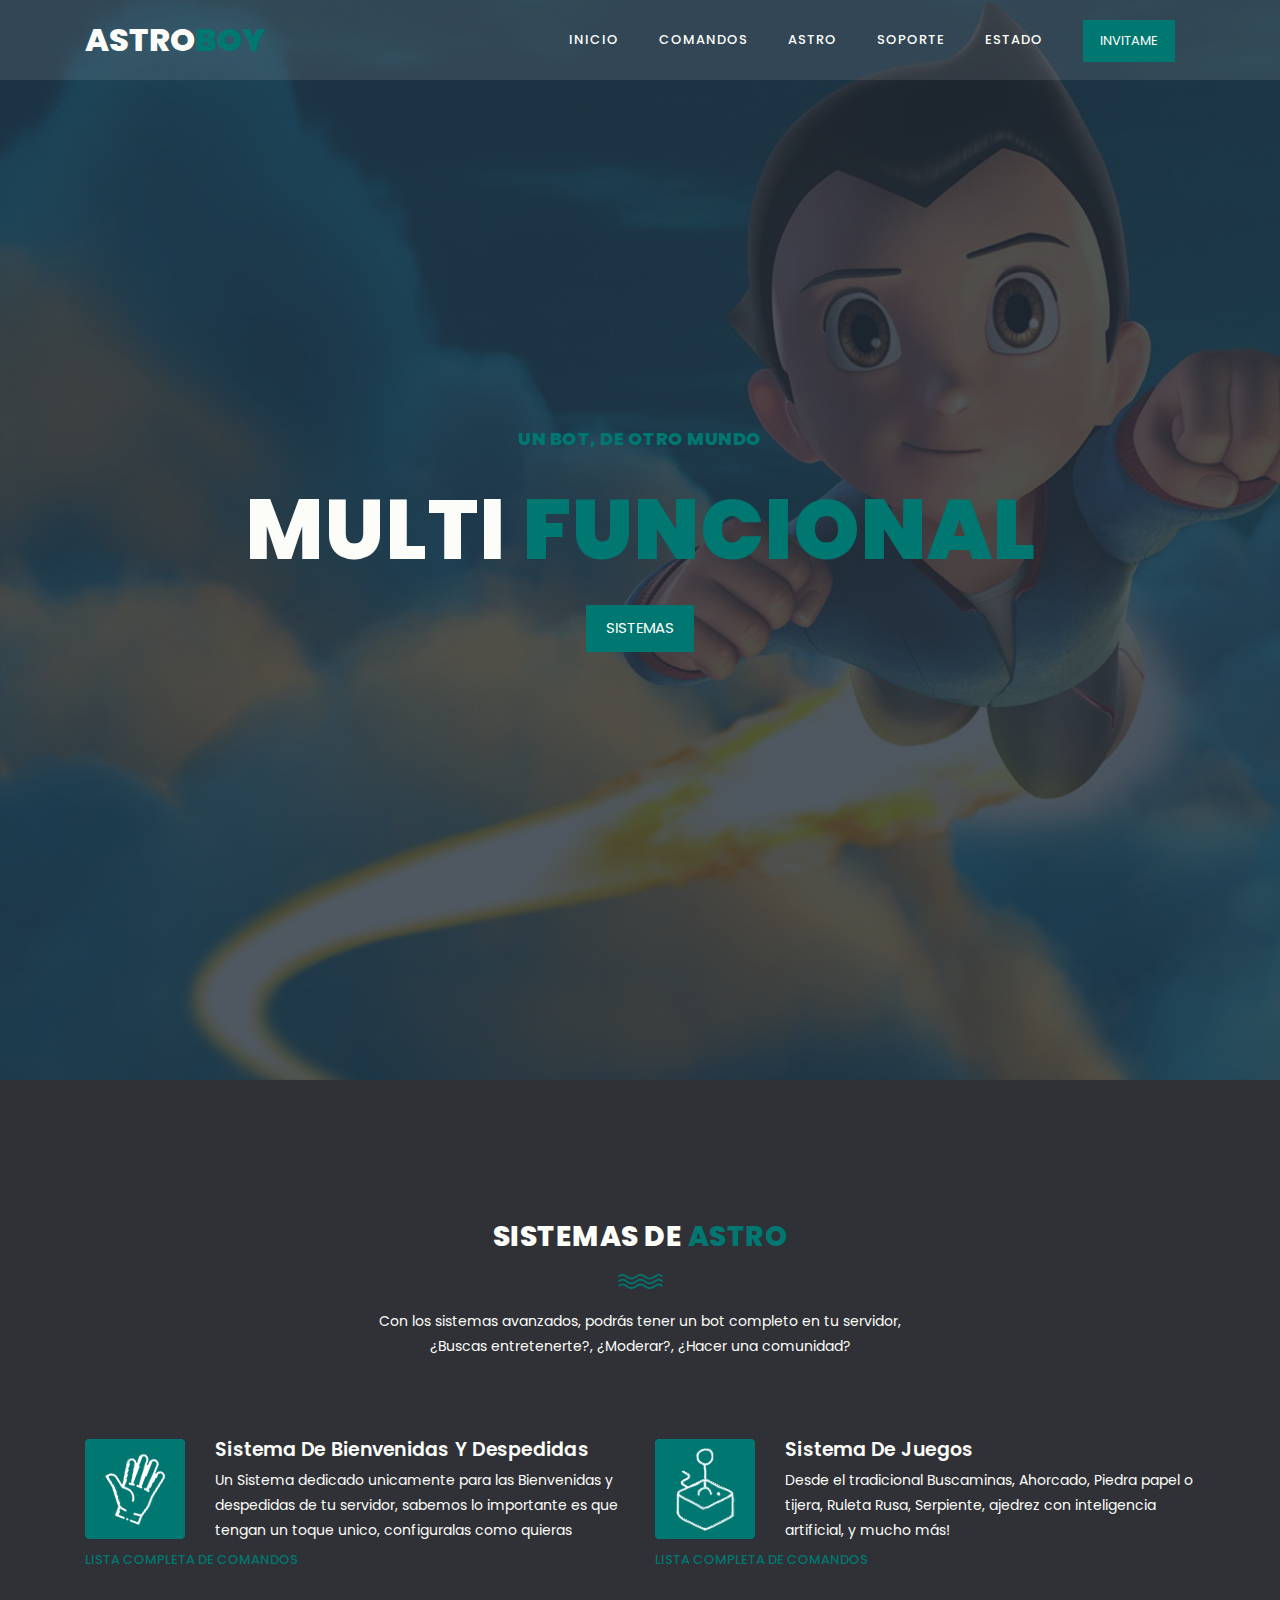
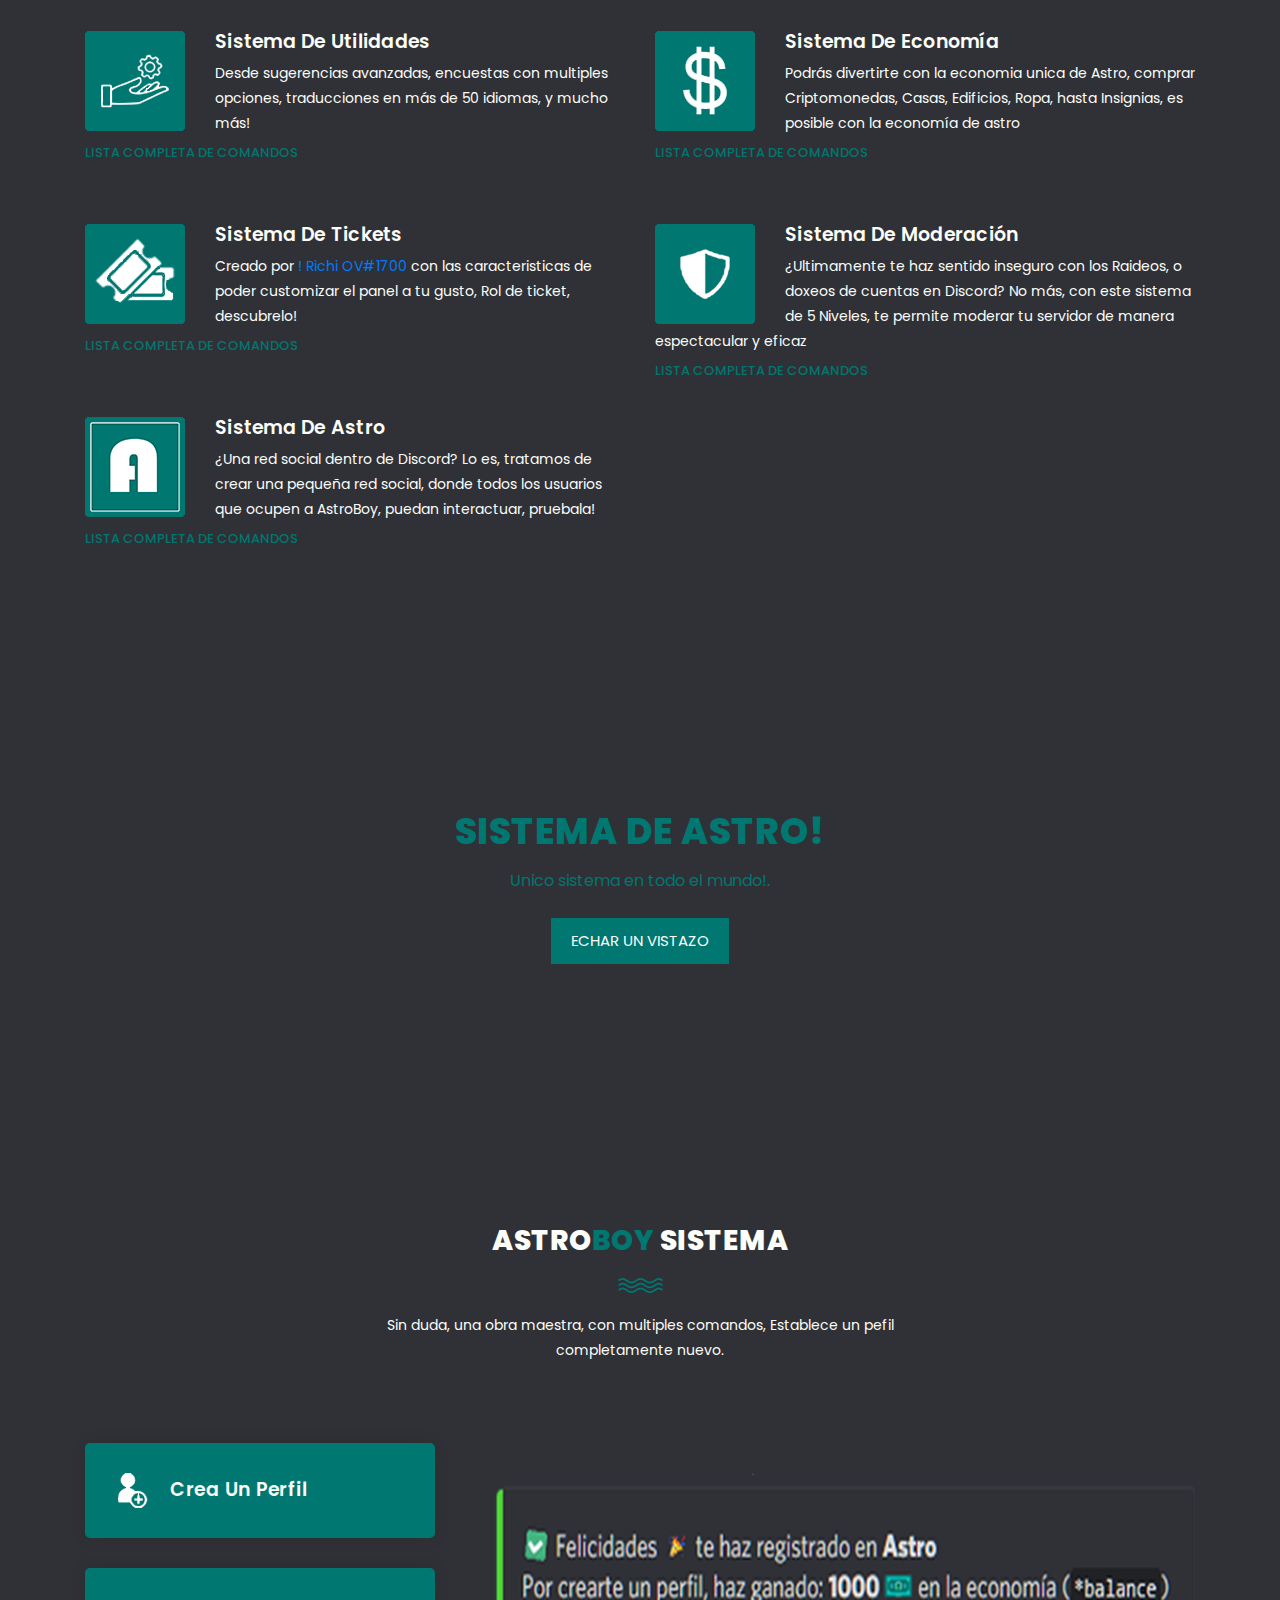
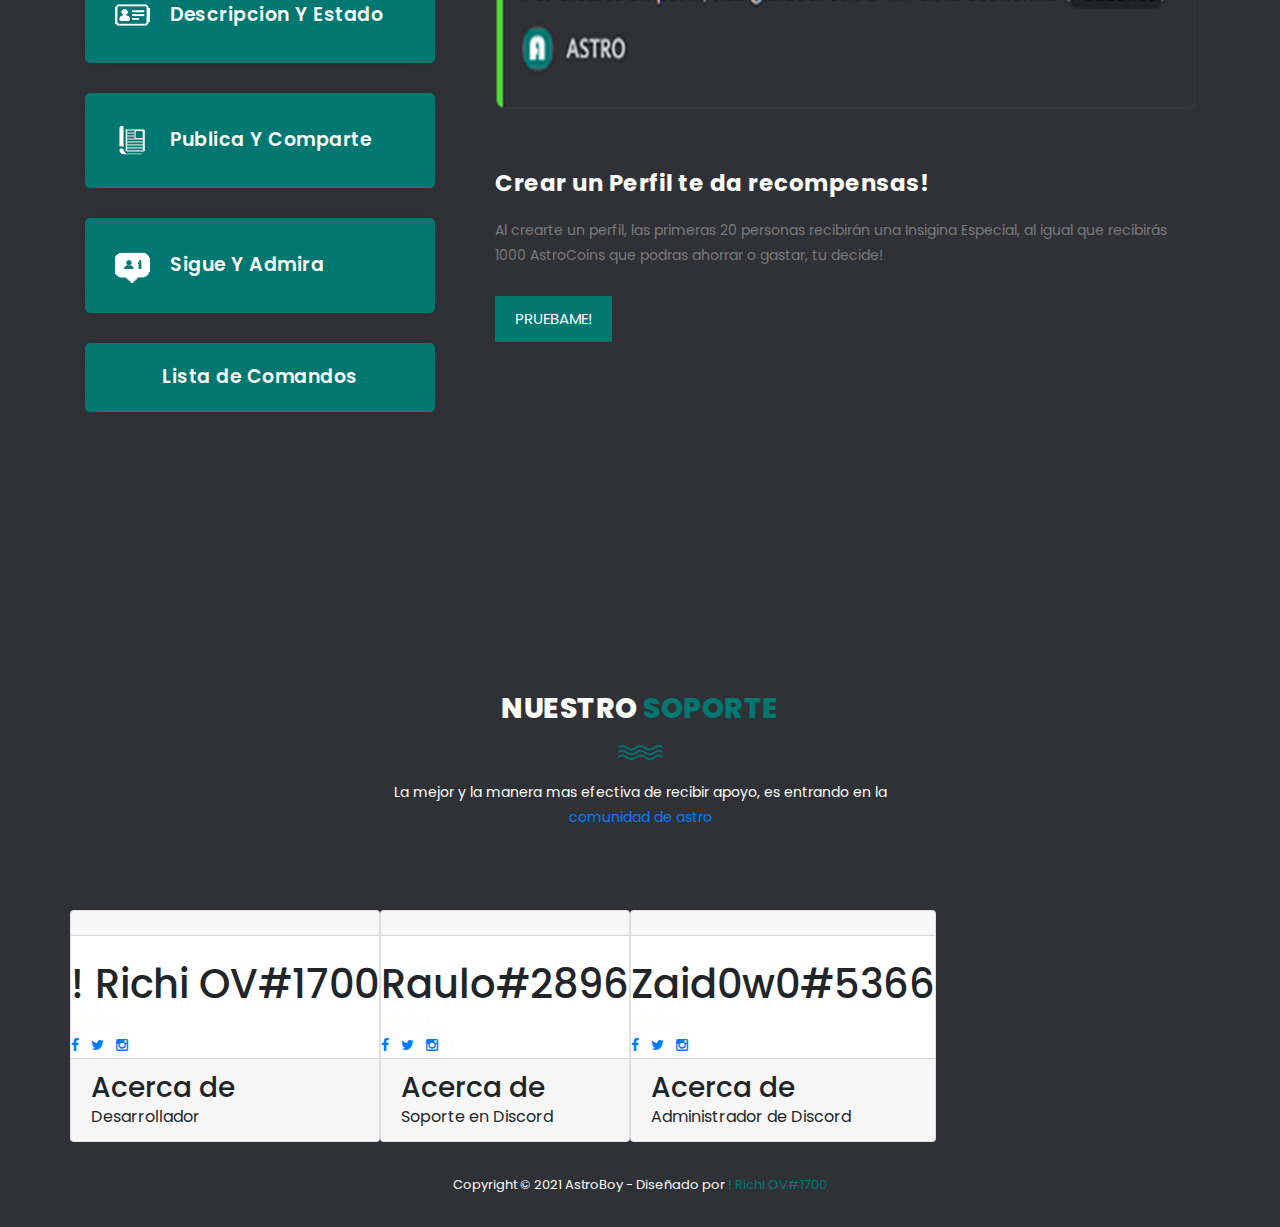
==== index.html @ 893d5292 "Add files via upload" ====
<!DOCTYPE html>
<html lang="es">
    <link rel="shortcut icon" href="https://cdn.discordapp.com/attachments/810885956423909438/826332297073917992/Logo_Red_Social.png" />

  <head>
    <meta content="AstroBoy | Discord Bot" property="og:title" />
    <meta content="Un bot de Otro Mundo, Multifuncional. ¡ 9 Sistemas Únicos ! Pruebame" property="og:description" />
    <meta content="https://discord.com/oauth2/authorize?client_id=802437071771140107&scope=bot&permissions=8" property="og:url" />
    <!-- <meta content="https://cdn.discordapp.com/attachments/810885956423909438/826332297073917992/Logo_Red_Social.png" property="og:image" /> -->
    <meta property="og:video" content="https://www.youtube.com/watch?v=bbmJ85TTGfc&t=30s&ab_channel=Cu%C3%A9llar17" />
    <meta content="#007771" data-react-helmet="true" name="theme-color" />
    <meta charset="utf-8">
    <meta name="viewport" content="width=device-width, initial-scale=1, shrink-to-fit=no">
    <meta name="description" content="">
    <meta name="author" content="">
    <link href="https://fonts.googleapis.com/css?family=Poppins:100,100i,200,200i,300,300i,400,400i,500,500i,600,600i,700,700i,800,800i,900,900i&display=swap" rel="stylesheet">

    <title>AstroBoy</title>
<!--

TemplateMo 548 Training Studio

https://templatemo.com/tm-548-training-studio

-->
    <!-- Additional CSS Files -->
    <link rel="stylesheet" type="text/css" href="css/bootstrap.min.css">

    <link rel="stylesheet" type="text/css" href="css/font-awesome.css">

    <link rel="stylesheet" href="css/astro.css">

    <link rel="stylesheet" href="css/style.css">


    </head>
    
    <body>
    
    <!-- ***** Preloader Start ***** -->
    <div id="js-preloader" class="js-preloader">
      <div class="preloader-inner">
        <span class="dot"></span>
        <div class="dots">
          <span></span>
          <span></span>
          <span></span>
        </div>
      </div>
    </div>
    <!-- ***** Preloader End ***** -->
    
    
    <!-- ***** Header Area Start ***** -->
    <header class="header-area header-sticky">
        <div class="container">
            <div class="row">
                <div class="col-12">
                    <nav class="main-nav">
                        <!-- ***** Logo Start ***** -->
                        <a href="index.html" class="logo">Astro<em>Boy</em></a>
                        <!-- ***** Logo End ***** -->
                        <!-- ***** Menu Start ***** -->
                        <ul class="nav">
                            <li class="scroll-to-section">
                               
                                <a href="#top" class="active">Inicio</a>
                            </li>
                            <li class="scroll-to-section"><a href="#features">Comandos</a></li>
                            <li class="scroll-to-section"><a href="#our-classes">Astro</a></li>
                            <li class="scroll-to-section"><a href="#trainers">Soporte</a></li> 
                            <li class="scroll-to-section"><a href="https://astroboy.statuspage.io/">Estado</a></li> 
                            <li class="main-button"><a href="https://discord.com/oauth2/authorize?client_id=802437071771140107&scope=bot&permissions=8">Invitame</a></li>
                        </ul>        
                        <a class='menu-trigger'>
                            <span>Menu</span>
                        </a>
                        <!-- ***** Menu End ***** -->
                    </nav>
                </div>
            </div>
        </div>
    </header>
    <!-- ***** Header Area End ***** -->

    <!-- ***** Main Banner Area Start ***** -->
    <div class="main-banner" id="top">
            <img src="images/astro.png"></img>

        <div class="video-overlay header-text">
            <div class="caption">
                <h6>Un bot, de otro mundo</h6>
                <h2>Multi <em>Funcional</em></h2>
                <div class="main-button scroll-to-section">
                    <a href="#features">Sistemas</a>
                </div>
            </div>
        </div>
    </div>
    <!-- ***** Main Banner Area End ***** -->

    <!-- ***** Features Item Start ***** -->
    <section class="section" id="features">
        <div class="container">
            <div class="row">
                <div class="col-lg-6 offset-lg-3">
                    <div class="section-heading">
                        <h2>Sistemas de<em> Astro</em></h2>
                        <img src="images/line-dec.png" alt="waves">
                        <p>Con los sistemas avanzados, podrás tener un bot completo en tu servidor, ¿Buscas entretenerte?, ¿Moderar?, ¿Hacer una comunidad?</p>
                    </div>
                </div>
                <div class="col-lg-6">
                    <ul class="features-items">
                        <li class="feature-item">
                            <div class="left-icon">
                                <img src="images/wel-bye.png" alt="First One">
                            </div>
                            <div class="right-content">
                                <h4>Sistema de Bienvenidas y Despedidas</h4>
                                <p>Un Sistema dedicado unicamente para las Bienvenidas y despedidas de tu servidor, sabemos lo importante es que tengan un toque unico, configuralas como quieras</p>
                                <a href="commands.html" class="text-button">Lista completa de Comandos</a>
                            </div>
                        </li>
                        <li class="feature-item">
                            <div class="left-icon">
                                <img src="images/utilidad.png" alt="second one">
                            </div>
                            <div class="right-content">
                                <h4>Sistema de Utilidades</h4>
                                <p>Desde sugerencias avanzadas, encuestas con multiples opciones, traducciones en más de 50 idiomas, y mucho más!</p>
                                <a href="commands.html" class="text-button">Lista completa de Comandos</a>
                            </div>
                        </li>
                        <li class="feature-item">
                            <div class="left-icon">
                                <img src="images/tickets.png" alt="third gym training">
                            </div>
                            <div class="right-content">
                                <h4>Sistema de Tickets</h4>
                                <p>Creado por <a rel="nofollow" href="https://twitch.tv/richi_ov" target="_blank">! Richi OV#1700</a> con las caracteristicas de poder customizar el panel a tu gusto, Rol de ticket, descubrelo!</p>
                                <a href="commands.html" class="text-button">Lista completa de Comandos</a>
                            </div>
                        </li>
                        <li class="feature-item">
                            <div class="left-icon">
                                <img src="images/astrol.png" alt="training fifth">
                            </div>
                            <div class="right-content">
                                <h4>Sistema de Astro</h4>
                                <p>¿Una red social dentro de Discord? Lo es, tratamos de crear una pequeña red social, donde todos los usuarios que ocupen a AstroBoy, puedan interactuar, pruebala!</p>
                                <a href="commands.html" class="text-button">Lista completa de Comandos</a>
                            </div>
                        </li>
                    </ul>
                </div>
                <div class="col-lg-6">
                    <ul class="features-items">
                        <li class="feature-item">
                            <div class="left-icon">
                                <img src="images/juegos.png" alt="fourth muscle">
                            </div>
                            <div class="right-content">
                                <h4>Sistema de Juegos</h4>
                                <p>Desde el tradicional Buscaminas, Ahorcado, Piedra papel o tijera, Ruleta Rusa, Serpiente, ajedrez con inteligencia artificial, y mucho más!</p>
                                <a href="commands.html" class="text-button">Lista completa de Comandos</a>
                            </div>
                        </li>
                        <li class="feature-item">
                            <div class="left-icon">
                                <img src="images/economia.png" alt="training fifth">
                            </div>
                            <div class="right-content">
                                <h4>Sistema de Economía</h4>
                                <p>Podrás divertirte con la economia unica de Astro, comprar Criptomonedas, Casas, Edificios, Ropa, hasta Insignias, es posible con la economía de astro</p>
                                <a href="commands.html" class="text-button">Lista completa de Comandos</a>
                            </div>
                        </li>
                        <li class="feature-item">
                            <div class="left-icon">
                                <img src="images/escudo.png" alt="gym training">
                            </div>
                            <div class="right-content">
                                <h4>Sistema de Moderación</h4>
                                <p>¿Ultimamente te haz sentido inseguro con los Raideos, o doxeos de cuentas en Discord? No más, con este sistema de 5 Niveles, te permite moderar tu servidor de manera espectacular y eficaz</p>
                                <a href="commands.html" class="text-button">Lista completa de Comandos</a>
                            </div>
                        </li>
                    </ul>
                </div>
            </div>
        </div>
    </section>
    <!-- ***** Features Item End ***** -->

    <!-- ***** Call to Action Start ***** -->
    <section class="section" id="call-to-action">
        <div class="container">
            <div class="row">
                <div class="col-lg-10 offset-lg-1">
                    <div class="cta-content">
                        <h2>Sistema de <em> Astro</em>!</h2>
                        <p>Unico sistema en todo el mundo!.</p>
                        <div class="main-button scroll-to-section">
                            <a href="#our-classes">Echar un Vistazo</a>
                        </div>
                    </div>
                </div>
            </div>
        </div>
    </section>
    <!-- ***** Call to Action End ***** -->

    <!-- ***** Our Classes Start ***** -->
    <section class="section" id="our-classes">
        <div class="container">
            <div class="row">
                <div class="col-lg-6 offset-lg-3">
                    <div class="section-heading">
                        <h2>Astro<em>Boy</em> Sistema</h2>
                        <img src="images/line-dec.png" alt="">
                        <p>Sin duda, una obra maestra, con multiples comandos, Establece un pefil completamente nuevo.</p>
                    </div>
                </div>
            </div>
            <div class="row" id="tabs">
              <div class="col-lg-4">
                <ul>
                  <li><a href='#tabs-1'><img src="images/userplus.png" alt="">Crea un Perfil</a></li>
                  <li><a href='#tabs-2'><img src="images/infol.png" alt="">Descripcion y Estado</a></a></li>
                  <li><a href='#tabs-3'><img src="images/publicacion.png" alt="">Publica y Comparte</a></a></li>
                  <li><a href='#tabs-4'><img src="images/follow.png" alt="">Sigue y Admira</a></a></li>
                  <div class="main-rounded-button"><a href="commands.html">Lista de Comandos</a></div>
                </ul>
              </div>
              <div class="col-lg-8">
                <section class='tabs-content'>
                  <article id='tabs-1'>
                    <img src="images/perfil.png" alt="First Class">
                    <h4>Crear un Perfil te da recompensas!</h4>
                    <p>Al crearte un perfil, las primeras 20 personas recibirán una Insigina Especial, al igual que recibirás 1000 AstroCoins que podras ahorrar o gastar, tu decide!</p>
                    <div class="main-button">
                        <a href="https://discord.com/oauth2/authorize?client_id=802437071771140107&scope=bot&permissions=8">Pruebame!</a>
                    </div>
                  </article>
                  <article id='tabs-2'>
                    <img src="images/info.png" alt="Second Training">
                    <h4>Cambia tu Descripcion y Estado las veces que quieras!</h4>
                    <p>Podrás cambiar tu estado, y descripcion las veces que quieras, y demostrarle a tus amigos la mejor creatividad</p>
                    <div class="main-button">
                        <a href="https://discord.com/oauth2/authorize?client_id=802437071771140107&scope=bot&permissions=8">Pruebame!</a>
                    </div>
                  </article>
                  <article id='tabs-3'>
                    <img src="images/post.png" alt="Third Class">
                    <h4>Comparte tus mejores momentos!</h4>
                    <p>Publica en tu servidor, y en el la <a href="https://discord.com/invite/PME3HyFFb5">comunidad de astro</a> tus mejores ideas! </p>
                    <div class="main-button">
                        <a href="https://discord.com/oauth2/authorize?client_id=802437071771140107&scope=bot&permissions=8">Pruebame!</a>
                    </div>
                  </article>
                  <article id='tabs-4'>
                    <img src="images/follower.png" alt="Fourth Training">
                    <h4>Sigue a tus mejores amigos!</h4>
                    <p>Asi es! ahora con Astro puedes seguir a tus amigos y saber cuando publicaran algo, o que actividad tienen si asi lo deseas </p>
                    <div class="main-button">
                        <a href="https://discord.com/oauth2/authorize?client_id=802437071771140107&scope=bot&permissions=8">Pruebame!</a>
                    </div>
                  </article>
                </section>
              </div>
            </div>
        </div>
    </section>
    <!-- ***** Our Classes End ***** -->
    
    
    <!-- ***** Testimonials Starts ***** -->
    <section class="section" id="trainers">
        <div class="container">
            <div class="row">
                <div class="col-lg-6 offset-lg-3">
                    <div class="section-heading">
                        <h2>Nuestro <em>Soporte</em></h2>
                        <img src="images/line-dec.png" alt="">
                        <p>La mejor y la manera mas efectiva de recibir apoyo, es entrando en la <a href="https://discord.com/invite/PME3HyFFb5">comunidad de astro</a></p>
                    </div>
                </div>
            </div>
            <div class="row">
                <!-- Carta de Soporte -->
                <article class="card">
                    <img src="https://cdn.discordapp.com/banners/705474199879418008/2ebaf3eadef592d280d804cad8db6c85.png?size=600" alt class="card-header">
                    <div class="card-body-1"> 
                        <img src="https://images-ext-1.discordapp.net/external/PrbA9eQWrm7xvQmVTwAY1Bcs2wqT3nWhH7uB3yB1Hy8/%3Fsize%3D4096/https/cdn.discordapp.com/avatars/705474199879418008/a_998658af7ab7916789c5392e2af84641.gif" alt class="card-body-img">
                        <h1 class="card-body-title">
                              ! Richi OV<span>#1700</span> 
                        </h1>
                        <p class="card-body-text">México</p>
                        <p><a href="https://discord.com/invite/xEUDMGTeRt"><i class="fa fa-facebook"></i></a> |  <a href="https://twitter.com/richi_ov"><i class="fa fa-twitter"></i></a> |  <a href="https://discord.com/invite/xEUDMGTeRt"><i class="fa fa-instagram"></i></a> | <a href="https://www.twitch.tv/richi_ov"><ion-icon name="logo-twitch"></ion-icon></a> | <a href="https://discord.com/invite/xEUDMGTeRt"><ion-icon name="logo-discord"></ion-icon></a></p>
                                               
                    </div>
                    <div class="card-footer">
                    <div class="card-footer-social">
                        <h3>Acerca de</h3>
                        <p1>Desarrollador <ion-icon name="code-working-outline"></ion-icon></p1>
                        

                    </div>
                    
                    
                    </div>
                </article>
                <!-- Carta de Soporte -->
                <!-- Carta de Soporte -->
                <article class="card">
                    <img src="https://st2.depositphotos.com/33190558/46619/i/450/depositphotos_466197290-stock-photo-banner-absolute-zero-solid-color.jpg" alt class="card-header">
                    <div class="card-body-2"> 
                        <img src="https://images-ext-1.discordapp.net/external/QDeTsp47cIPm2ssTTQrPBcI4cIqPSqq3TLd3Dhn1Kf8/%3Fsize%3D4096/https/cdn.discordapp.com/avatars/728439944128757761/d34678cb46005aad2012f9884dc66db8.webp" alt class="card-body-img">
                        <h1 class="card-body-title">
                              Raulo<span>#2896</span> 
                        </h1>
                        <p class="card-body-text">México</p>
                        <p><a href="https://discord.com/invite/xEUDMGTeRt"><i class="fa fa-facebook"></i></a> |  <a href="https://discord.com/invite/xEUDMGTeRt"><i class="fa fa-twitter"></i></a> |  <a href="https://discord.com/invite/xEUDMGTeRt"><i class="fa fa-instagram"></i></a> | <a href="https://www.twitch.tv/raulof15"><ion-icon name="logo-twitch"></ion-icon></a> | <a href="https://discord.com/invite/xEUDMGTeRt"><ion-icon name="logo-discord"></ion-icon></a></p>

                    </div>
                    <div class="card-footer">
                    <div class="card-footer-social">
                        <h3>Acerca de</h3>
                        <p2>Soporte en Discord</p2>

                    </div>
                   
                    </div>
                </article>
                <!-- Carta de Soporte -->
                <!-- Carta de Soporte -->
                <article class="card">
                    <img src="https://t4.ftcdn.net/jpg/03/66/59/43/240_F_366594365_4bxz2BAIviK3ZjwnZKtGtxPTffMJvl9q.jpg" alt class="card-header">
                    <div class="card-body-3"> 
                        <img src="https://images-ext-1.discordapp.net/external/eQGx2gzuQVwbr9RWau-YgifvfJQG86Ydg6JanCqJ3qY/%3Fsize%3D4096/https/cdn.discordapp.com/avatars/716910609547001897/bceab46d4f16aa7cd41a77e05afd8a53.webp" alt class="card-body-img">
                        <h1 class="card-body-title">
                              Zaid0w0<span>#5366</span> 
                        </h1>
                        <p class="card-body-text">México</p>
                        <p><a href="https://discord.com/invite/xEUDMGTeRt"><i class="fa fa-facebook"></i></a> |  <a href="https://discord.com/invite/xEUDMGTeRt"><i class="fa fa-twitter"></i></a> |  <a href="https://discord.com/invite/xEUDMGTeRt"><i class="fa fa-instagram"></i></a> | <a href="https://www.twitch.tv/zaid0w0"><ion-icon name="logo-twitch"></ion-icon></a> | <a href="https://discord.com/invite/xEUDMGTeRt"><ion-icon name="logo-discord"></ion-icon></a></p>

                    </div>
                    <div class="card-footer">
                    <div class="card-footer-social">
                        <h3>Acerca de</h3>
                        <p3>Administrador de Discord</p3>
                    </div>
                    </div>
                </article>
                <!-- Carta de Soporte -->
                
            </div>
        </div>
    </section>
    <!-- ***** Testimonials Ends ***** -->
    
    <!-- ***** Footer Start ***** -->
    <footer>
        <div class="container">
            <div class="row">
                <div class="col-lg-12">
                    <p>Copyright &copy; 2021 AstroBoy
                    
                    - Diseñado por <a rel="nofollow" href="https://discord.com/invite/xEUDMGTeRt" class="tm-text-link" target="_parent">! Richi OV#1700</a></p>
                    
                    <!-- You shall support us a little via PayPal to info@templatemo.com -->
                    
                </div>
            </div>
        </div>
    </footer>

    <!-- jQuery -->
    <script src="js/jquery-2.1.0.min.js"></script>

    <!-- Bootstrap -->
    <script src="js/popper.js"></script>
    <script src="js/bootstrap.min.js"></script>

    <!-- Plugins -->
    <script src="js/scrollreveal.min.js"></script>
    <script src="js/waypoints.min.js"></script>
    <script src="js/jquery.counterup.min.js"></script>
    <script src="js/imgfix.min.js"></script> 
    <script src="js/mixitup.js"></script> 
    <script src="js/accordions.js"></script>
    
    <!-- Global Init -->
    <script src="js/custom.js"></script>

  </body>
  <script type="module" src="https://unpkg.com/ionicons@5.5.2/dist/ionicons/ionicons.esm.js"></script>
		<script nomodule src="https://unpkg.com/ionicons@5.5.2/dist/ionicons/ionicons.js"></script>
        <script src="https://0njmd871ct2s.statuspage.io/embed/script.js"></script>

</html>
---- css/astro.css ----
/*

TemplateMo 548 Training Studio

https://templatemo.com/tm-548-training-studio

*/

/* ---------------------------------------------
Table of contents
------------------------------------------------
01. font & reset css
02. reset
03. global styles
04. header
05. banner
06. features
07. testimonials
08. contact
09. footer
10. preloader
11. search
12. portfolio

--------------------------------------------- */
/* 
---------------------------------------------
font & reset css
--------------------------------------------- 
*/
@import url("https://fonts.googleapis.com/css?family=Poppins:100,100i,200,200i,300,300i,400,400i,500,500i,600,600i,700,700i,800,800i,900,900i");
/* 
---------------------------------------------
reset
--------------------------------------------- 
*/
html, body, div, span, applet, object, iframe, h1, h2, h3, h4, h5, h6, p, blockquote, div
pre, a, abbr, acronym, address, big, cite, code, del, dfn, em, font, img, ins, kbd, q,
s, samp, small, strike, strong, sub, sup, tt, var, b, u, i, center, dl, dt, dd, ol, ul, li,
figure, header, nav, section, article, aside, footer, figcaption {
  margin: 0;
  padding: 0;
  border: 0;
  outline: 0;
}
::-webkit-scrollbar {
  width: 10px;
}
::-webkit-scrollbar-track {
  background: #2f3136;
  box-shadow: inset 0 0 5px grey;
  border-radius: 10px;
}
::-webkit-scrollbar-thumb {
  background: #007771;
  border-radius: 10px;
}
::-webkit-scrollbar-thumb:hover {
  background: #555;
}
.clearfix:after {
  content: ".";
  display: block;
  clear: both;
  visibility: hidden;
  line-height: 0;
  height: 0;
}

.clearfix {
  display: inline-block;
}

html[xmlns] .clearfix {
  display: block;
}

* html .clearfix {
  height: 1%;
}

ul, li {
  padding: 0;
  margin: 0;
  list-style: none;
}

header, nav, section, article, aside, footer, hgroup {
  display: block;
}

* {
  box-sizing: border-box;
}

html, body {
  font-family: 'Poppins', sans-serif;
  font-weight: 400;
  background-color: #2f3136;
  font-size: 16px;
  -ms-text-size-adjust: 100%;
  -webkit-font-smoothing: antialiased;
  -moz-osx-font-smoothing: grayscale;
}

a {
  text-decoration: none !important;
}

h1, h2, h3, h4, h5, h6 {
  margin-top: 0px;
  margin-bottom: 0px;
}

ul {
  margin-bottom: 0px;
}

p {
  font-size: 14px;
  line-height: 25px;
  color: #FCFDF9;
}

/* 
---------------------------------------------
global styles
--------------------------------------------- 
*/
html,
body {
  background: #2f3136;
  font-family: 'Poppins', sans-serif;
}

::selection {
  background: #007771;
  color: #007771;
}

::-moz-selection {
  background: #007771;
  color: #007771;
}

@media (max-width: 991px) {
  html, body {
    overflow-x: hidden;
  }
  .mobile-top-fix {
    margin-top: 30px;
    margin-bottom: 0px;
  }
  .mobile-bottom-fix {
    margin-bottom: 30px;
  }
  .mobile-bottom-fix-big {
    margin-bottom: 60px;
  }
}

.section-heading {
  text-align: center;
  margin-top: 140px;
  margin-bottom: 80px;
}

.section-heading h2 {
  font-size: 28px;
  font-weight: 800;
  color: #FCFDF9;
  text-transform: uppercase;
  letter-spacing: 0.5px;
  margin-top: 0px;
  margin-bottom: 0px;
}

.section-heading h2 em {
  font-style: normal;
  color: #007771;
}

.section-heading img {
  margin: 20px auto;
}

.dark-bg h2 {
  color: #007771;
}

.dark-bg p {
  color: #FCFDF9;
}

.main-button a {
  display: inline-block;
  font-size: 15px;
  padding: 12px 20px;
  background-color: #007771;
  color: #FCFDF9;
  text-align: center;
  font-weight: 400;
  text-transform: uppercase;
  transition: all .3s;
}

.main-button a:hover {
  color: #007771;
  background-color: #FCFDF9;
}


/* 
---------------------------------------------
header
--------------------------------------------- 
*/

.background-header {
  background: #2f3136 !important;
  height: 80px!important;
  position: fixed!important;
  top: 0px;
  left: 0px;
  right: 0px;
  box-shadow: 0px 0px 10px rgba(0,0,0,0.15)!important;
}


.background-header .main-nav .nav li:last-child a:hover {
  color: #007771!important;
}

.background-header .main-nav .nav li:hover a {
  color: #007771!important;
}

.background-header .nav li a.active {
  color: #007771!important;
}

.header-area {
  position: absolute;
  top: 0px;
  left: 0px;
  right: 0px;
  z-index: 100;
  height: 80px;
  background: rgba(250,250,250,0.1);
  -webkit-transition: all .5s ease 0s;
  -moz-transition: all .5s ease 0s;
  -o-transition: all .5s ease 0s;
  transition: all .5s ease 0s;
}

.header-area .main-nav {
  min-height: 80px;
  background: transparent;
}

.header-area .main-nav .logo {
  line-height: 80px;
  color: #FCFDF9;
  font-size: 32px;
  font-weight: 800;
  text-transform: uppercase;
  float: left;
  -webkit-transition: all 0.3s ease 0s;
  -moz-transition: all 0.3s ease 0s;
  -o-transition: all 0.3s ease 0s;
  transition: all 0.3s ease 0s;
}

.header-area .main-nav .logo em {
  font-style: normal;
  color: #007771;
  font-weight: 900;
}

.header-area .main-nav .nav {
  float: right;
  margin-top: 27px;
  margin-right: 0px;
  background-color: transparent;
  -webkit-transition: all 0.3s ease 0s;
  -moz-transition: all 0.3s ease 0s;
  -o-transition: all 0.3s ease 0s;
  transition: all 0.3s ease 0s;
  position: relative;
  z-index: 999;
}

.header-area .main-nav .nav li {
  padding-left: 20px;
  padding-right: 20px;
}

.header-area .main-nav .nav li a {
  display: block;
  font-weight: 500;
  font-size: 13px;
  color: #7a7a7a;
  text-transform: uppercase;
  -webkit-transition: all 0.3s ease 0s;
  -moz-transition: all 0.3s ease 0s;
  -o-transition: all 0.3s ease 0s;
  transition: all 0.3s ease 0s;
  height: 40px;
  line-height: 40px;
  border: transparent;
  letter-spacing: 1px;
}

.header-area .main-nav .nav li a {
  color: #FCFDF9;
}

.header-area .main-nav .nav li:last-child a {
  display: inline-block;
  font-size: 13px;
  padding: 11px 17px;
  background-color: #007771;
  color: #FCFDF9;
  text-align: center;
  font-weight: 400;
  letter-spacing: 0px;
  text-transform: uppercase;
  transition: all .3s;
  height: auto;
  line-height: 20px;
}

.header-area .main-nav .nav li:last-child a:hover {
  background-color: #FCFDF9;
  opacity: 1;
}

.header-area .main-nav .nav li:hover a,
.header-area .main-nav .nav li a.active {
  color: #FCFDF9!important;
  opacity: 1;
}

.background-header .main-nav .nav li:hover a,
.background-header .main-nav .nav li a.active {
  color: #007771!important;
  opacity: 0;
}

.header-area .main-nav .menu-trigger {
  cursor: pointer;
  display: block;
  position: absolute;
  top: 23px;
  width: 32px;
  height: 40px;
  text-indent: -9999em;
  z-index: 99;
  right: 40px;
  display: none;
}

.header-area .main-nav .menu-trigger span,
.header-area .main-nav .menu-trigger span:before,
.header-area .main-nav .menu-trigger span:after {
  -moz-transition: all 0.4s;
  -o-transition: all 0.4s;
  -webkit-transition: all 0.4s;
  transition: all 0.4s;
  background-color: #1e1e1e;
  display: block;
  position: absolute;
  width: 30px;
  height: 2px;
  left: 0;
}

.background-header .main-nav .menu-trigger span,
.background-header .main-nav .menu-trigger span:before,
.background-header .main-nav .menu-trigger span:after {
  background-color: #1e1e1e;
}

.header-area .main-nav .menu-trigger span:before,
.header-area .main-nav .menu-trigger span:after {
  -moz-transition: all 0.4s;
  -o-transition: all 0.4s;
  -webkit-transition: all 0.4s;
  transition: all 0.4s;
  background-color: #1e1e1e;
  display: block;
  position: absolute;
  width: 30px;
  height: 2px;
  left: 0;
  width: 75%;
}

.background-header .main-nav .menu-trigger span:before,
.background-header .main-nav .menu-trigger span:after {
  background-color: #1e1e1e;
}

.header-area .main-nav .menu-trigger span:before,
.header-area .main-nav .menu-trigger span:after {
  content: "";
}

.header-area .main-nav .menu-trigger span {
  top: 16px;
}

.header-area .main-nav .menu-trigger span:before {
  -moz-transform-origin: 33% 100%;
  -ms-transform-origin: 33% 100%;
  -webkit-transform-origin: 33% 100%;
  transform-origin: 33% 100%;
  top: -10px;
  z-index: 10;
}

.header-area .main-nav .menu-trigger span:after {
  -moz-transform-origin: 33% 0;
  -ms-transform-origin: 33% 0;
  -webkit-transform-origin: 33% 0;
  transform-origin: 33% 0;
  top: 10px;
}

.header-area .main-nav .menu-trigger.active span,
.header-area .main-nav .menu-trigger.active span:before,
.header-area .main-nav .menu-trigger.active span:after {
  background-color: transparent;
  width: 100%;
}

.header-area .main-nav .menu-trigger.active span:before {
  -moz-transform: translateY(6px) translateX(1px) rotate(45deg);
  -ms-transform: translateY(6px) translateX(1px) rotate(45deg);
  -webkit-transform: translateY(6px) translateX(1px) rotate(45deg);
  transform: translateY(6px) translateX(1px) rotate(45deg);
  background-color: #1e1e1e;
}

.background-header .main-nav .menu-trigger.active span:before {
  background-color: #1e1e1e;
}

.header-area .main-nav .menu-trigger.active span:after {
  -moz-transform: translateY(-6px) translateX(1px) rotate(-45deg);
  -ms-transform: translateY(-6px) translateX(1px) rotate(-45deg);
  -webkit-transform: translateY(-6px) translateX(1px) rotate(-45deg);
  transform: translateY(-6px) translateX(1px) rotate(-45deg);
  background-color: #1e1e1e;
}

.background-header .main-nav .menu-trigger.active span:after {
  background-color: #1e1e1e;
}

.header-area.header-sticky {
  min-height: 80px;
}

.header-area.header-sticky .nav {
  margin-top: 20px !important;
}

.header-area.header-sticky .nav li a.active {
  color: #FCFDF9;
}

@media (max-width: 1200px) {
  .header-area .main-nav .nav li {
    padding-left: 12px;
    padding-right: 12px;
  }
  .header-area .main-nav:before {
    display: none;
  }
}

@media (max-width: 767px) {
  .header-area .main-nav .logo {
    color: #1e1e1e;
  }
  .header-area.header-sticky .nav li a:hover,
  .header-area.header-sticky .nav li a.active {
    color: #007771!important;
    opacity: 1;
  }
  .header-area {
    background-color: #f7f7f7;
    padding: 0px 15px;
    height: 80px;
    box-shadow: none;
    text-align: center;
  }
  .header-area .container {
    padding: 0px;
  }
  .header-area .logo {
    margin-left: 30px;
  }
  .header-area .menu-trigger {
    display: block !important;
  }
  .header-area .main-nav {
    overflow: hidden;
  }
  .header-area .main-nav .nav {
    float: none;
    width: 100%;
    display: none;
    -webkit-transition: all 0s ease 0s;
    -moz-transition: all 0s ease 0s;
    -o-transition: all 0s ease 0s;
    transition: all 0s ease 0s;
    margin-left: 0px;
  }
  .header-area .main-nav .nav li:first-child {
    border-top: 1px solid #eee;
  }
  .header-area .main-nav .nav li:last-child {
    width: 100%;
    background-color: #007771;
    color: #007771;
  }
  .header-area .main-nav .nav li:last-child a {
    background-color: #007771!important;
  }
  .header-area .main-nav .nav li:last-child a:hover,
  .header-area .main-nav .nav li:last-child:hover a {
    background-color: #007771!important;
    color: #007771!important;
  }
  .header-area.header-sticky .nav {
    margin-top: 80px !important;
  }
  .header-area .main-nav .nav li {
    width: 100%;
    background: #007771;
    border-bottom: 1px solid #eee;
    padding-left: 0px !important;
    padding-right: 0px !important;
  }
  .header-area .main-nav .nav li a {
    height: 50px !important;
    line-height: 50px !important;
    padding: 0px !important;
    border: none !important;
    background: #f7f7f7 !important;
    color: #FCFDF9 !important;
  }
  .header-area .main-nav .nav li:last-child a {
    color: #007771!important;
  }
  .header-area .main-nav .nav li a:hover {
    background: #eee !important;
    color: #007771!important;
  }
  .header-area .main-nav .nav li.submenu ul {
    position: relative;
    visibility: inherit;
    opacity: 1;
    z-index: 1;
    transform: translateY(0%);
    transition-delay: 0s, 0s, 0.3s;
    top: 0px;
    width: 100%;
    box-shadow: none;
    height: 0px;
  }
  .header-area .main-nav .nav li.submenu ul li a {
    font-size: 12px;
    font-weight: 400;
  }
  .header-area .main-nav .nav li.submenu ul li a:hover:before {
    width: 0px;
  }
  .header-area .main-nav .nav li.submenu ul.active {
    height: auto !important;
  }
  .header-area .main-nav .nav li.submenu:after {
    color: #3B566E;
    right: 25px;
    font-size: 14px;
    top: 15px;
  }
  .header-area .main-nav .nav li.submenu:hover ul, .header-area .main-nav .nav li.submenu:focus ul {
    height: 0px;
  }
}

@media (min-width: 767px) {
  .header-area .main-nav .nav {
    display: flex !important;
  }
}


/* 
---------------------------------------------
banner
--------------------------------------------- 
*/

.main-banner {
  position: relative;
}

#bg-video {
    min-width: 100%;
    min-height: 100vh;
    max-width: 100%;
    max-height: 100vh;
    object-fit: cover;
    z-index: -1;
}

#bg-video::-webkit-media-controls {
    display: none !important;
}

.video-overlay {
    position: absolute;
    background-color: rgba(35,45,57,0.8);
    top: 0;
    left: 0;
    bottom: 10px;
    width: 100%;
    height: 100%;
}

.main-banner .caption {
  text-align: center;
  position: absolute;
  width: 80%;
  left: 50%;
  top: 50%;
  transform: translate(-50%,-50%);
}

.main-banner .caption h6 {
  margin-top: 0px;
  font-size: 18px;
  text-transform: uppercase;
  font-weight: 800;
  color: #007771;
  letter-spacing: 0.5px;
}

.main-banner .caption h2 {
  margin-top: 30px;
  margin-bottom: 25px;
  font-size: 84px;
  text-transform: uppercase;
  font-weight: 800;
  color: #FCFDF9;
  letter-spacing: 1px;
}

.main-banner .caption h2 em {
  font-style: normal;
  color: #007771;
  font-weight: 900;
}


/*
---------------------------------------------
features
---------------------------------------------
*/

#features {
  margin-bottom: 80px;
}

.feature-item {
  display: inline-block;
  margin-bottom: 60px;
}

.feature-item .left-icon img {
  float: left;
  margin-right: 30px;
}

.feature-item .right-content {
  display: inline;
}

.feature-item .right-content h4 {
  margin-top: 0px;
  margin-bottom:  7px;
  letter-spacing: 0.25px;
  color: #FCFDF9;
  font-size: 19px;
  font-weight: 600;
  text-transform: capitalize;
}

.feature-item .right-content a.text-button {
  margin-top: 7px;
  display: inline-block;
  font-size: 13px;
  text-transform: uppercase;
  color: #007771;
  font-weight: 500;
}

/*
---------------------------------------------
subscribe
---------------------------------------------
*/

#call-to-action {
  padding: 120px 0px;
  background-image: url(../images/cta-bg.jpg);
  background-position: center center;
  background-repeat: no-repeat;
  background-size: cover;
  text-align: center;
}

.cta-content h2 {
  font-size: 36px;
  text-transform: uppercase;
  font-weight: 800;
  color: #007771;
  letter-spacing: 1px;
}

.cta-content h2 em {
  font-style: normal;
  color: #007771;
}

.cta-content p {
  font-size: 16px;
  color: #007771;
  margin: 15px 0px 25px 0px;
}



/*
--------------------------------------------
Our Classes
--------------------------------------------
*/

#our-classes {
  margin-bottom: 140px;
}

#tabs ul {
  margin: 0;
  padding: 0;
}
#tabs ul li {
  margin-bottom: 30px;
  display: inline-block;
  width: 100%;
}
#tabs ul li:last-child {
  margin-bottom: 0px;
}
#tabs ul li a {
  text-transform: capitalize;
  width: 100%;
  padding: 30px 30px;
  display: inline-block;
  background-color: #007771;
  box-shadow: 0px 0px 15px rgba(0,0,0,0.1);
  border-radius: 5px;
  font-size: 19px;
  color: #FCFDF9;
  letter-spacing: 0.5px;
  font-weight: 600;
  transition: all 0.3s;
}
#tabs .main-rounded-button a {
  text-align: center;
  padding: 20px 30px;
  width: 100%;
  border-radius: 5px;
  display: inline-block;
  box-shadow: 0px 0px 15px rgba(0,0,0,0.1);
  color: #FCFDF9;
  font-size: 19px;
  letter-spacing: 0.5px;
  font-weight: 600;
  background-color: #007771;
}
#tabs .main-rounded-button a:hover {
  color: #007771;
  background-color: #FCFDF9;
}
#tabs ul li a img {
  max-width: 100%;
  margin-right: 20px;
}
#tabs ul .ui-tabs-active span {
  background: #faf5b2;
  border: #faf5b2;
  line-height: 90px;
  border-bottom: none;
}
#tabs ul .ui-tabs-active a {
  color: #FCFDF9;
}
#tabs ul .ui-tabs-active span {
  color: #1e1e1e;
}
.tabs-content {
  margin-left: 30px;
  text-align: left;
  display: inline-block;
  transition: all 0.3s;
}
.tabs-content img {
  max-width: 100%;
  overflow: hidden;
  border-radius: 5px;
}
.tabs-content h4 {
  font-size: 23px;
  font-weight: 700;
  color: #FCFDF9;
  letter-spacing: 0.5px;
  margin-bottom: 20px;
  margin-top: 30px;
}
.tabs-content p {
  font-size: 14px;
  color: #7a7a7a;
  margin-bottom: 28px;
}


/* 
---------------------------------------------
schedule
--------------------------------------------- 
*/

#schedule {
  padding: 0px 0px 140px 0px;
  background-image: url(../images/schedule-bg.jpg);
  background-position: center center;
  background-repeat: no-repeat;
  background-size: cover;
}

#schedule table {
  width: 100%;
  text-align: center;
  border: 1px solid #007771;
}

#schedule table tbody {
  border-top: 1px solid #007771; 
}

#schedule table tbody tr {
  border-bottom: 1px solid #007771;
}

#schedule table tbody tr td {
  border-right: 1px solid #007771;
  height: 100px;
}

#schedule table tr td {
  color: #007771;
  font-size: 13px;
  text-transform: capitalize;
  font-weight: 500;
  letter-spacing: 0.25px;
}

.schedule-table.filtering .ts-item {
    opacity: 0;
    transition: all 0.5s;
}

.schedule-table.filtering .ts-item.show {
    opacity: 1;
    transition: all 0.5s;
}

#schedule .filters {
  margin-bottom: 40px;
}
#schedule .filters ul {
  padding: 0;
  text-align: center;
}
#schedule .filters ul li {
  list-style: none;
  display: inline;
  cursor: pointer;
  position: relative;
  margin-right: 10px;
  font-size: 15px;
  font-weight: 500;
  color: #007771;
  text-transform: capitalize;
  -webkit-transition: all 0.3s ease-in-out;
  -moz-transition: all 0.3s ease-in-out;
  -o-transition: all 0.3s ease-in-out;
  -ms-transition: all 0.3s ease-in-out;
  transition: all 0.3s ease-in-out;
}
#schedule .filters ul li:after {
  content: "/";
  margin-left: 10px;
  color: #007771;
}
#schedule .filters ul li:last-child {
  margin-right: 0px;
}
#schedule .filters ul li:last-child::after {
  display: none;
}
#schedule .filters ul li.active,
#schedule .filters ul li:hover {
  color: #007771;
}
#schedule .filters-content {
  margin-top: 50px;
}
#schedule .filters-content .show {
  opacity: 1;
  visibility: visible;
  transition: all 350ms;
}
#schedule .filters-content .hide {
  opacity: 0;
  visibility: hidden;
  transition: all 350ms;
}


/* 
---------------------------------------------
trainers
--------------------------------------------- 
*/

#trainers .trainer-item {
  background-color: #007771;
  border-radius: 5px;
  box-shadow: 0px 0px 15px rgba(0,0,0,0.1);
  padding: 40px;
}

#trainers .trainer-item img {
  width: 100%;
  border-radius: 5px;
}

#trainers .trainer-item span {
  font-size: 13px;
  font-weight: 500;
  color: #007771;
  display: inline-block;
  margin-top: 25px;
  margin-bottom: 10px;
}

#trainers .trainer-item h4 {
  font-size: 19px;
  font-weight: 600;
  color: #FCFDF9;
  letter-spacing: 0.5px;
  margin-bottom: 18px;
}

#trainers .trainer-item p {
  margin-bottom: 20px;
}

#trainers .trainer-item ul.social-icons li {
  display: inline-block;
  margin-right: 12px;
}

#trainers .trainer-item ul.social-icons li:last-child {
  margin-right: 0px;
}

#trainers .trainer-item ul.social-icons li a {
  color: #FCFDF9;
  transition: all .3s;
}

#trainers .trainer-item ul.social-icons li a:hover {
  color: #007771;
}


/* 
---------------------------------------------
contact
--------------------------------------------- 
*/

#contact-us {
  margin-top: 140px;
}

#contact-us .container-fluid .col-lg-6 {
  padding: 0px;
}

#contact-us .contact-form {
  padding: 80px;
  background-image: url(../images/contact-bg.jpg);
  background-position: center center;
  background-repeat: no-repeat;
  background-size: cover;
}

#contact-us .contact-form #contact {
  background-color: #007771;
  padding: 40px;
  border-radius: 5px;
}

.contact-form input,
.contact-form textarea {
  color: #7a7a7a;
  font-size: 13px;
  border: 1px solid #ddd;
  background-color: #007771;
  width: 100%;
  height: 40px;
  outline: none;
  line-height: 40px;
  padding: 0px 10px;
  -webkit-appearance: none;
  -moz-appearance: none;
  appearance: none;
  margin-bottom: 30px;
}

.contact-form textarea {
  height: 150px;
  resize: none;
}

.contact-form ::-webkit-input-placeholder { /* Edge */
  color: #7a7a7a;
}

.contact-form :-ms-input-placeholder { /* Internet Explorer 10-11 */
  color: #7a7a7a;
}

.contact-form ::placeholder {
  color: #7a7a7a;
}

.contact-form button {
  display: inline-block;
  font-size: 13px;
  padding: 11px 17px;
  background-color: #007771;
  color: #007771;
  text-align: center;
  font-weight: 400;
  text-transform: uppercase;
  transition: all .3s;
  border: none;
  outline: none;
  margin-top: -8px;
}

.contact-form button:hover {
  background-color: #FCFDF9;
}




/* 
---------------------------------------------
footer
--------------------------------------------- 
*/
footer {
  text-align: center;
  padding: 30px 0px;
}

footer p {
  color: #FCFDF9;
  font-size: 13px;
}

footer p a {
  cursor: pointer;
  color: #007771;
}

footer p a:hover {
  color: #007771;
}



/* 
---------------------------------------------
preloader
--------------------------------------------- 
*/

.js-preloader {
    position: fixed;
    top: 0;
    left: 0;
    right: 0;
    bottom: 0;
    background-color: #FCFDF9;
    display: -webkit-box;
    display: flex;
    -webkit-box-align: center;
    align-items: center;
    -webkit-box-pack: center;
    justify-content: center;
    opacity: 1;
    visibility: visible;
    z-index: 9999;
    -webkit-transition: opacity 0.25s ease;
    transition: opacity 0.25s ease;
}

.js-preloader.loaded {
    opacity: 0;
    visibility: hidden;
    pointer-events: none;
}

@-webkit-keyframes dot {
    50% {
        -webkit-transform: translateX(96px);
        transform: translateX(96px);
    }
}

@keyframes dot {
    50% {
        -webkit-transform: translateX(96px);
        transform: translateX(96px);
    }
}

@-webkit-keyframes dots {
    50% {
        -webkit-transform: translateX(-31px);
        transform: translateX(-31px);
    }
}

@keyframes dots {
    50% {
        -webkit-transform: translateX(-31px);
        transform: translateX(-31px);
    }
}

.preloader-inner {
    position: relative;
    width: 142px;
    height: 40px;
    background: #FCFDF9;
}

.preloader-inner .dot {
    position: absolute;
    width: 16px;
    height: 16px;
    top: 12px;
    left: 15px;
    background: #007771;
    border-radius: 50%;
    -webkit-transform: translateX(0);
    transform: translateX(0);
    -webkit-animation: dot 2.8s infinite;
    animation: dot 2.8s infinite;
}

.preloader-inner .dots {
    -webkit-transform: translateX(0);
    transform: translateX(0);
    margin-top: 12px;
    margin-left: 31px;
    -webkit-animation: dots 2.8s infinite;
    animation: dots 2.8s infinite;
}

.preloader-inner .dots span {
    display: block;
    float: left;
    width: 16px;
    height: 16px;
    margin-left: 16px;
    background: #007771;
    border-radius: 50%;
}


/* 
---------------------------------------------
responsive
--------------------------------------------- 
*/


@media (max-width: 992px) {

  .main-banner .caption h2 {
    font-size: 64px;
  }
  #features {
    margin-bottom: 110px;
  }
  #features .feature-item {
    margin-bottom: 30px;
  }
  #our-classes .tabs-content {
    margin-left: 0px;
    margin-top: 30px;
  }
  .trainer-item {
    margin-bottom: 30px;
  }
  #contact-us #map {
    margin-bottom: -7px;
  }
  #contact-us .contact-form {
    padding: 30px;
  }
  #contact-us .contact-form #contact {
    padding: 30px;
  }

}

@media (max-width: 450px) {
  .feature-item .right-content a.text-button {
    margin-left: 130px;
  }
}
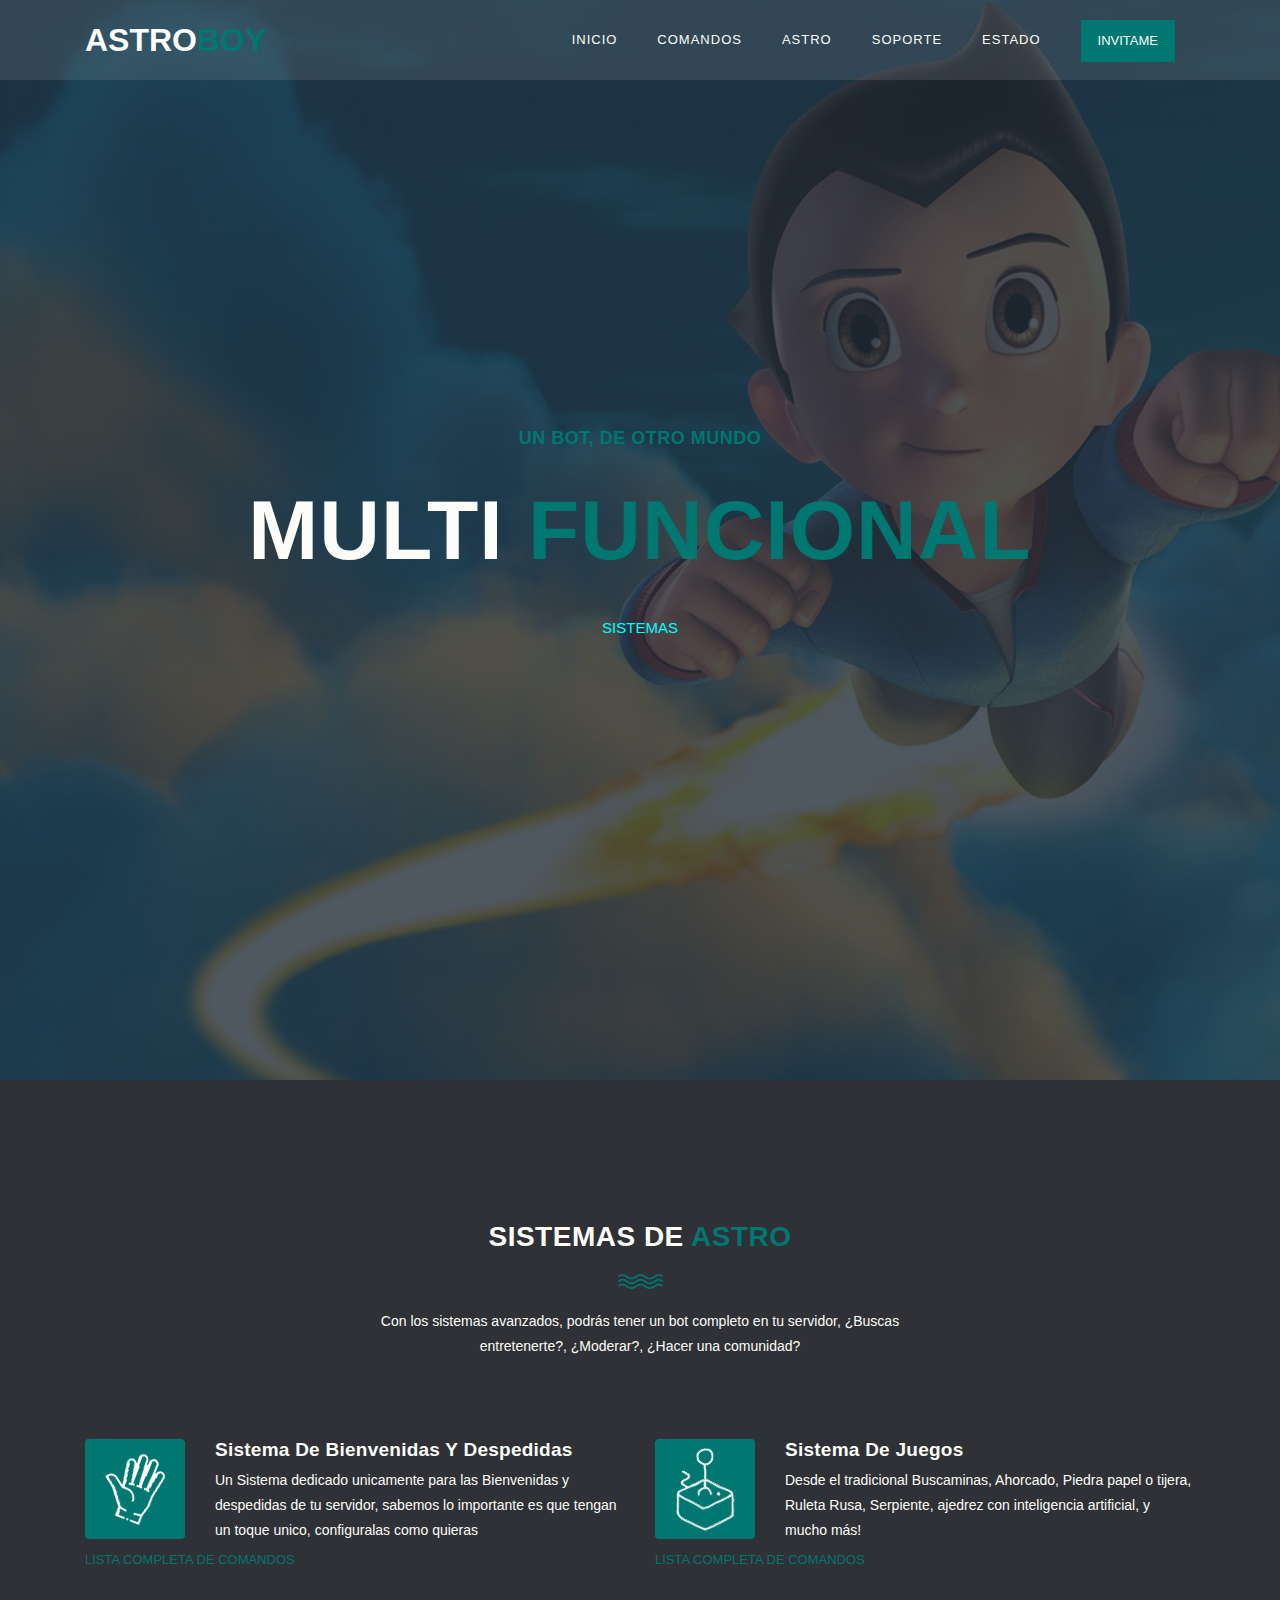
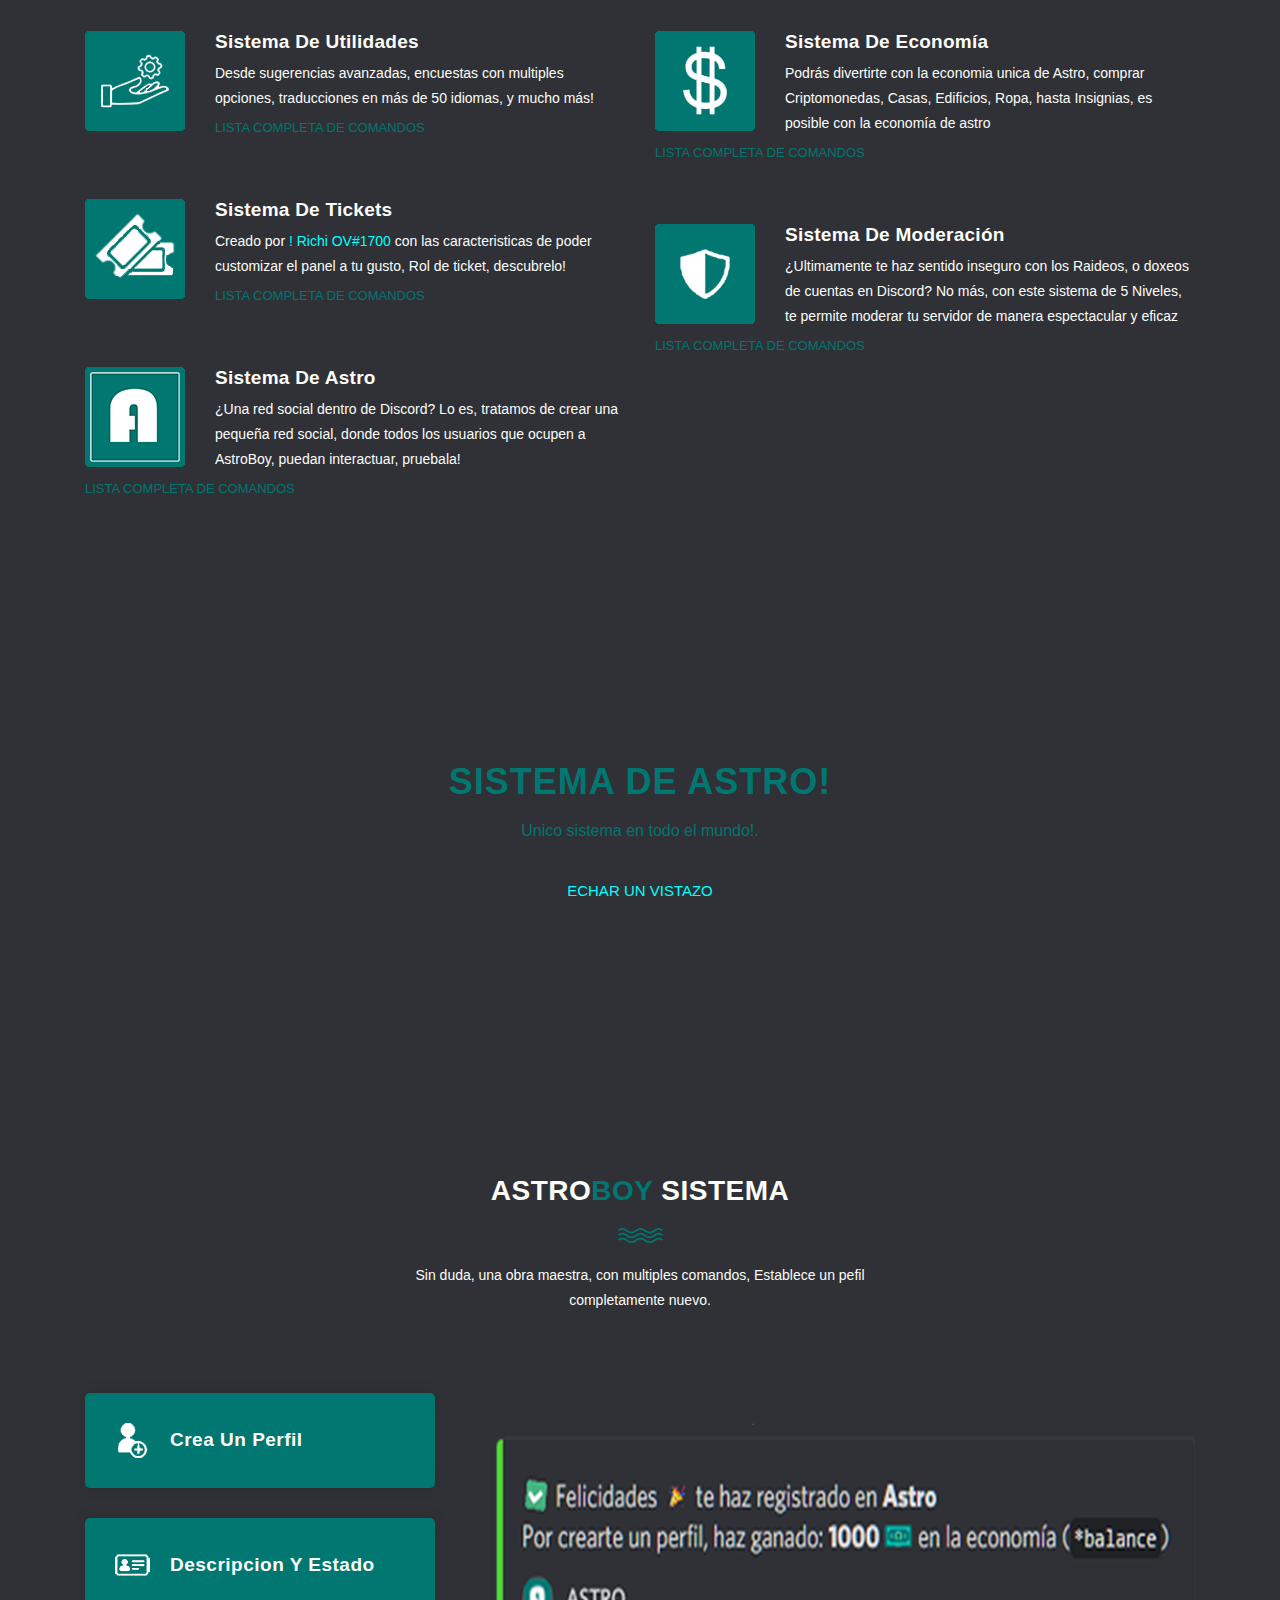
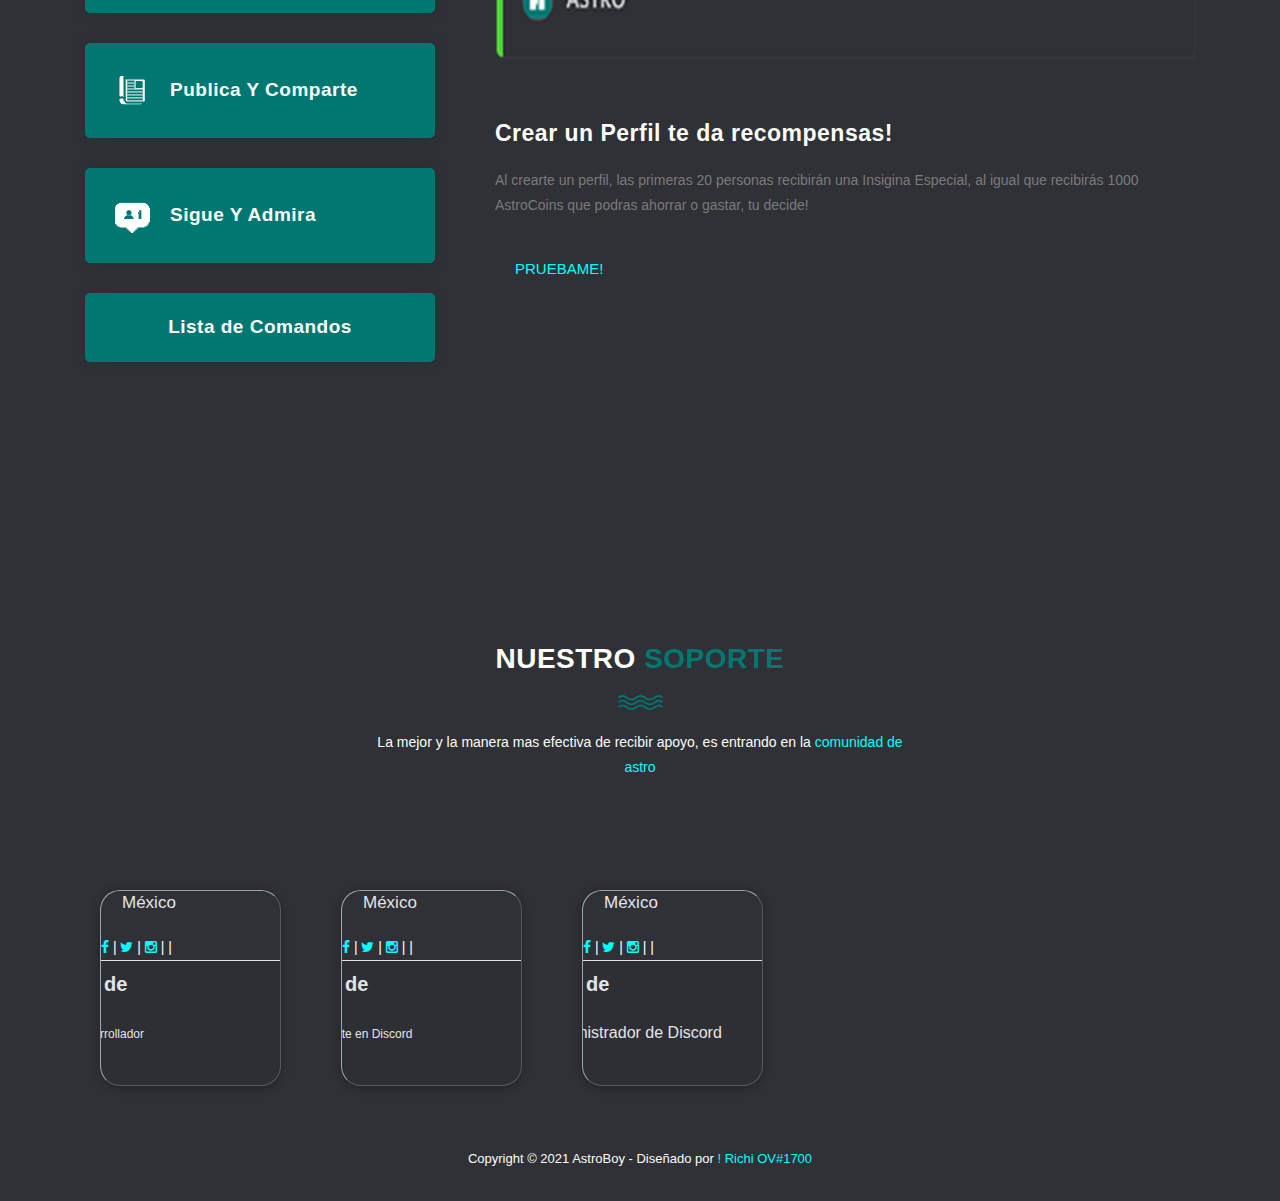
==== commit f4255545: "Add files via upload" ====
--- a/index.html
+++ b/index.html
@@ -6,8 +6,7 @@
     <meta content="AstroBoy | Discord Bot" property="og:title" />
     <meta content="Un bot de Otro Mundo, Multifuncional. ¡ 9 Sistemas Únicos ! Pruebame" property="og:description" />
     <meta content="https://discord.com/oauth2/authorize?client_id=802437071771140107&scope=bot&permissions=8" property="og:url" />
-    <!-- <meta content="https://cdn.discordapp.com/attachments/810885956423909438/826332297073917992/Logo_Red_Social.png" property="og:image" /> -->
-    <meta property="og:video" content="https://www.youtube.com/watch?v=bbmJ85TTGfc&t=30s&ab_channel=Cu%C3%A9llar17" />
+    <meta content="https://cdn.discordapp.com/attachments/810885956423909438/826332297073917992/Logo_Red_Social.png" property="og:image" />
     <meta content="#007771" data-react-helmet="true" name="theme-color" />
     <meta charset="utf-8">
     <meta name="viewport" content="width=device-width, initial-scale=1, shrink-to-fit=no">
@@ -393,10 +392,11 @@
     
     <!-- Global Init -->
     <script src="js/custom.js"></script>
+    <script src="https://0njmd871ct2s.statuspage.io/embed/script.js"></script>
 
   </body>
   <script type="module" src="https://unpkg.com/ionicons@5.5.2/dist/ionicons/ionicons.esm.js"></script>
 		<script nomodule src="https://unpkg.com/ionicons@5.5.2/dist/ionicons/ionicons.js"></script>
-        <script src="https://0njmd871ct2s.statuspage.io/embed/script.js"></script>
+        
 
 </html>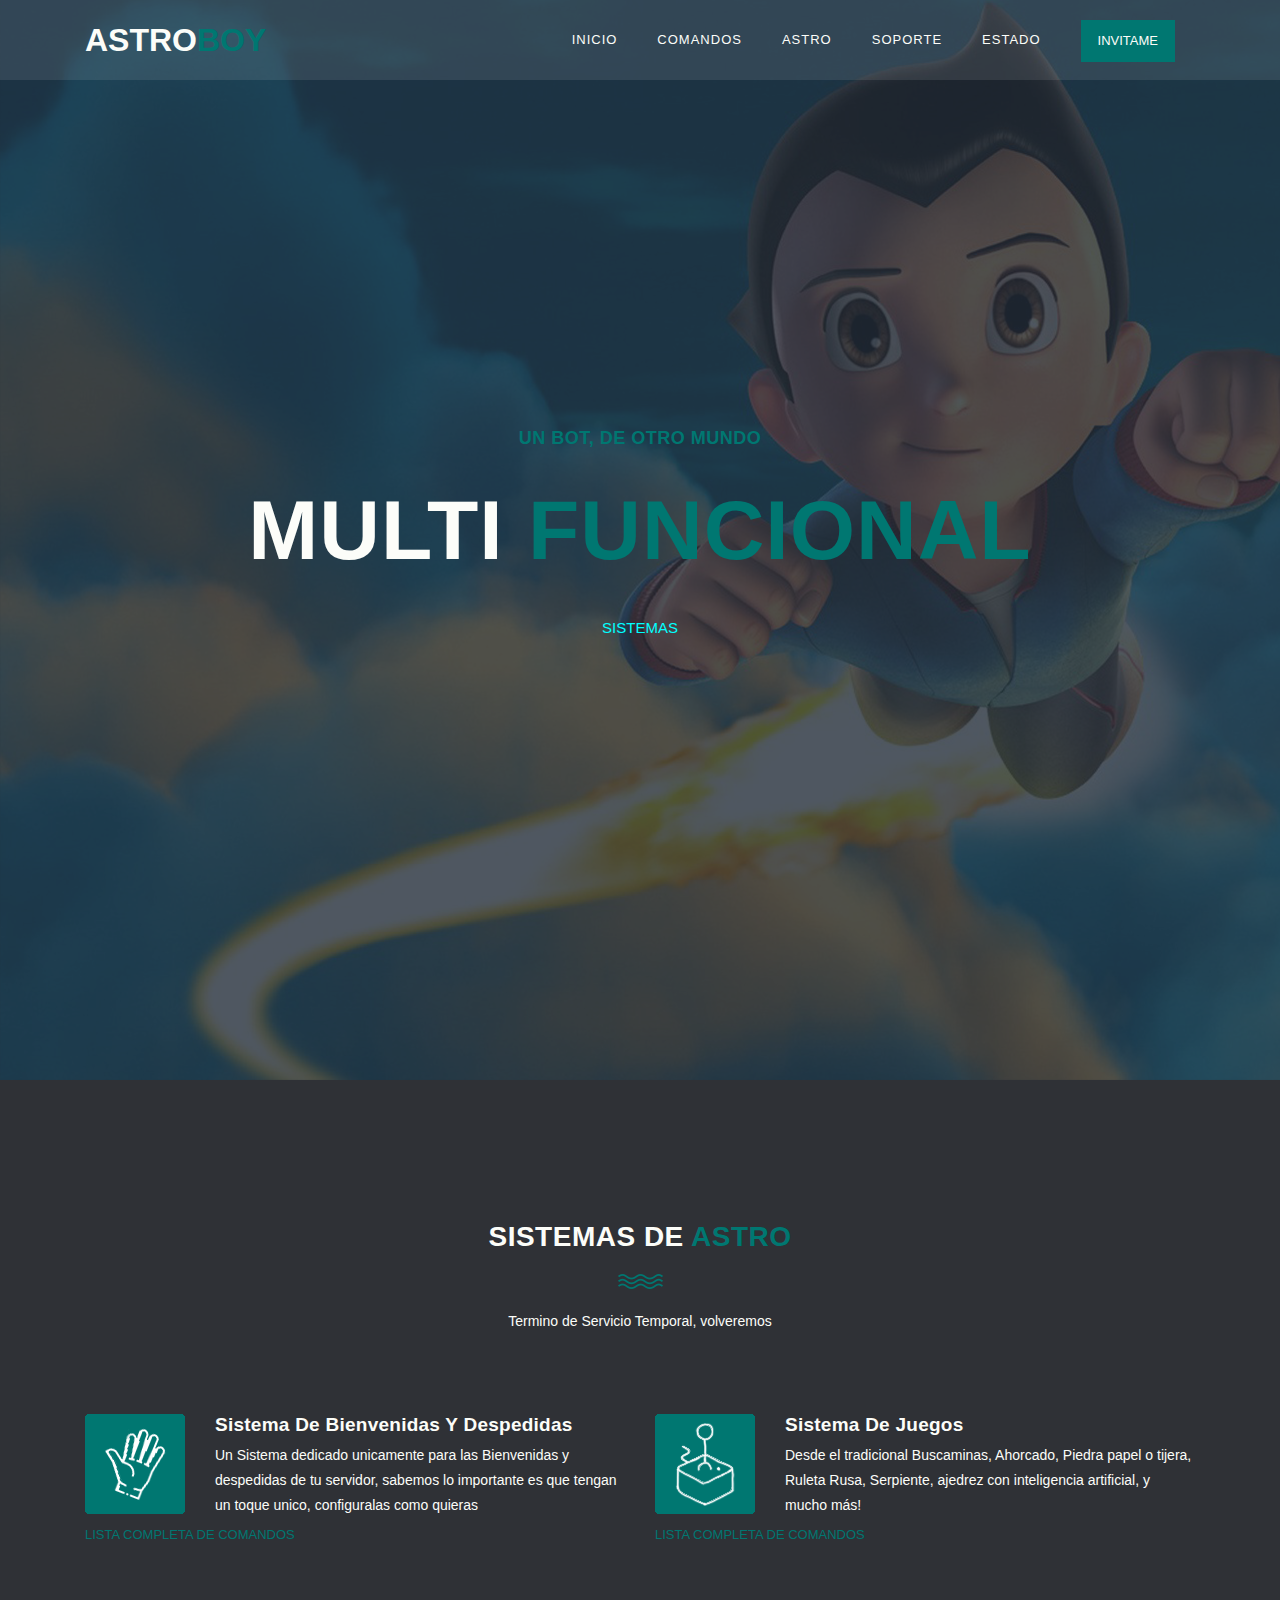
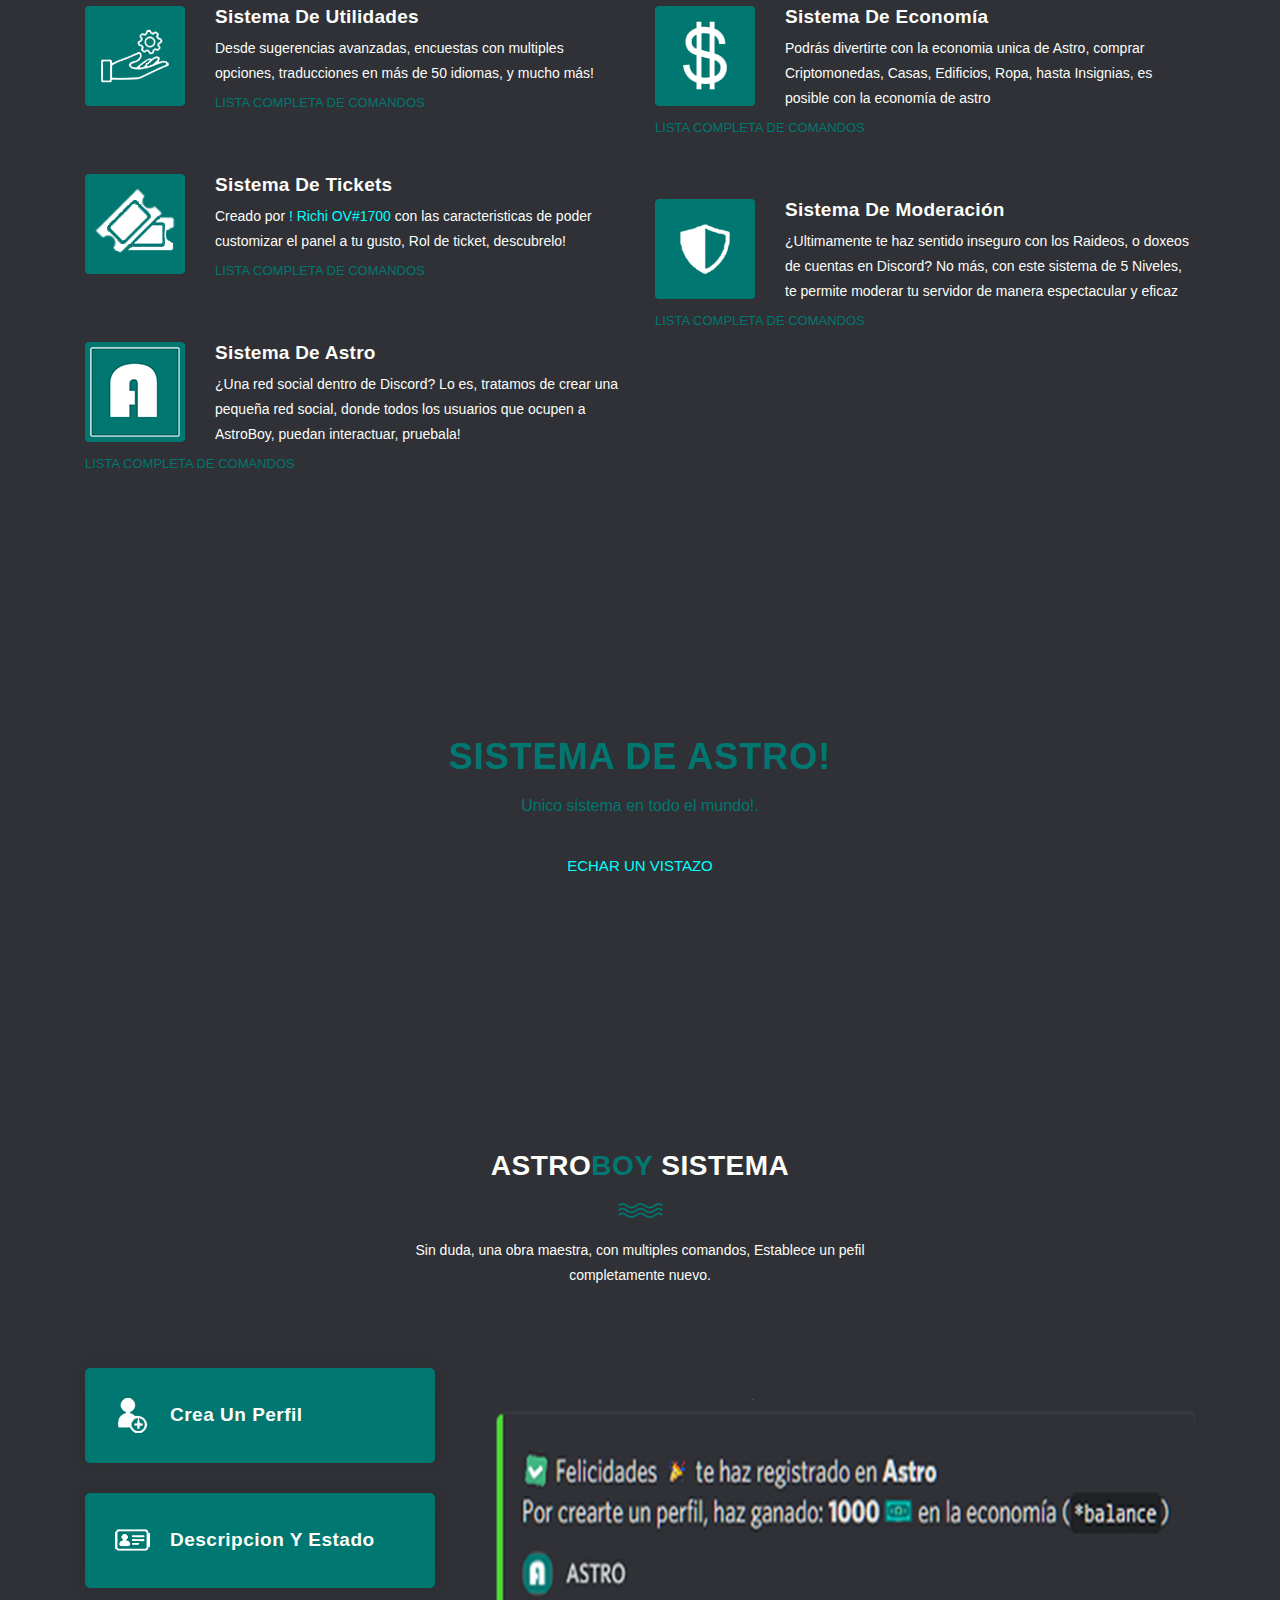
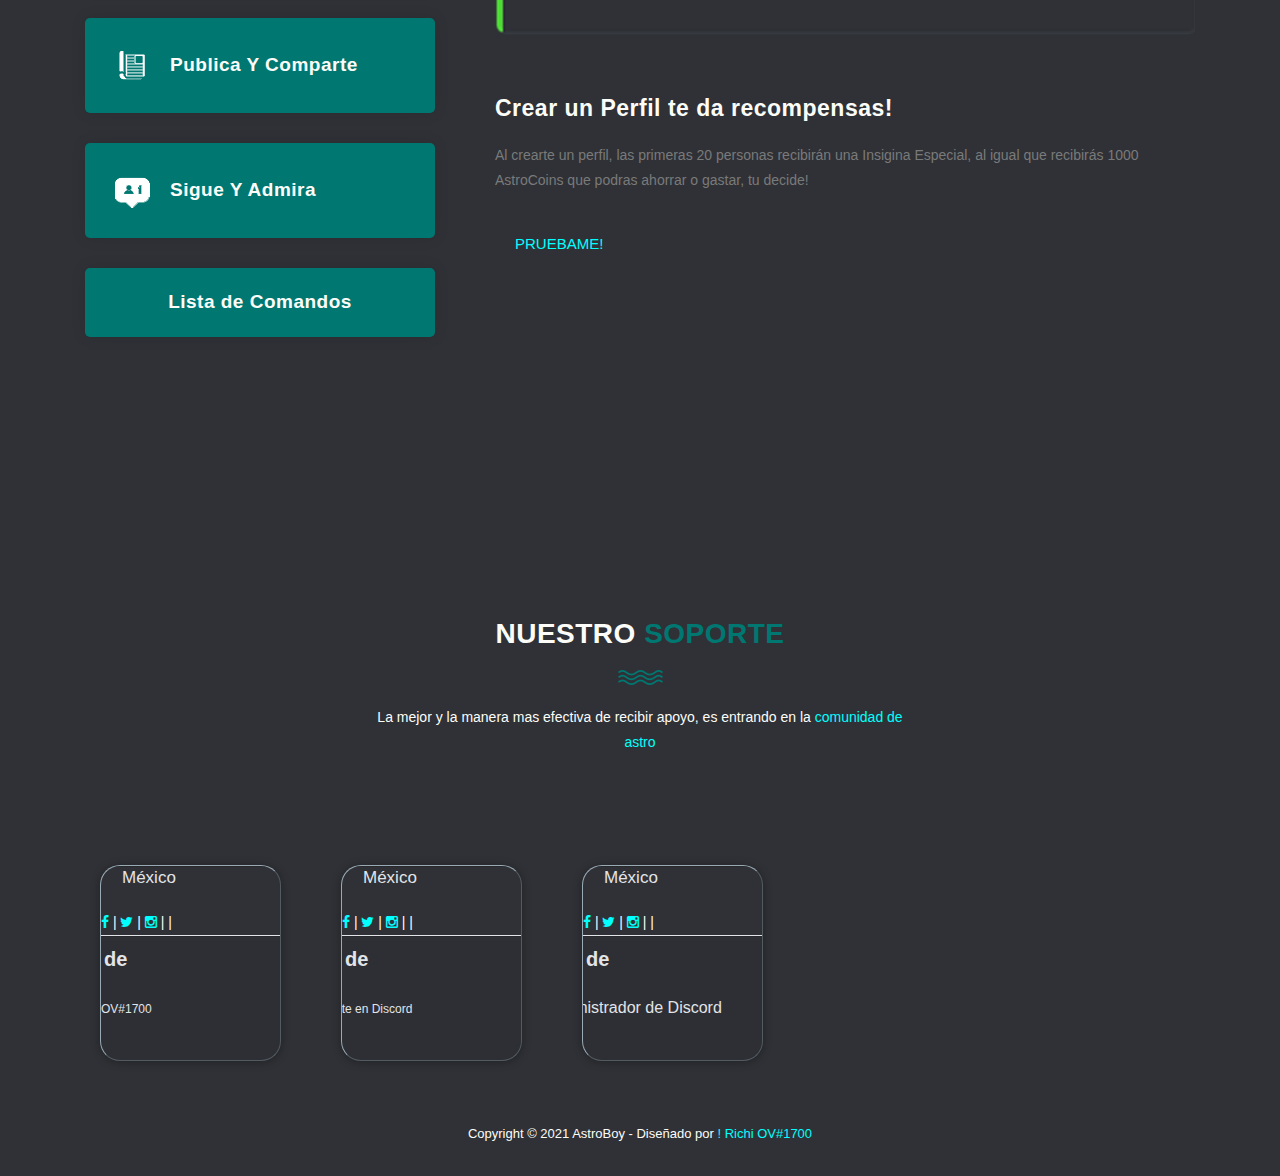
==== commit 3b8d9312: "Update index.html" ====
--- a/index.html
+++ b/index.html
@@ -4,7 +4,7 @@
 
   <head>
     <meta content="AstroBoy | Discord Bot" property="og:title" />
-    <meta content="Un bot de Otro Mundo, Multifuncional. ¡ 9 Sistemas Únicos ! Pruebame" property="og:description" />
+    <meta content="Termino de Servicio Temporal, volveremos" property="og:description" />
     <meta content="https://discord.com/oauth2/authorize?client_id=802437071771140107&scope=bot&permissions=8" property="og:url" />
     <meta content="https://cdn.discordapp.com/attachments/810885956423909438/826332297073917992/Logo_Red_Social.png" property="og:image" />
     <meta content="#007771" data-react-helmet="true" name="theme-color" />
@@ -106,7 +106,7 @@
                     <div class="section-heading">
                         <h2>Sistemas de<em> Astro</em></h2>
                         <img src="images/line-dec.png" alt="waves">
-                        <p>Con los sistemas avanzados, podrás tener un bot completo en tu servidor, ¿Buscas entretenerte?, ¿Moderar?, ¿Hacer una comunidad?</p>
+                        <p>Termino de Servicio Temporal, volveremos </p> <!-- Con los sistemas avanzados, podrás tener un bot completo en tu servidor, ¿Buscas entretenerte?, ¿Moderar?, ¿Hacer una comunidad? -->
                     </div>
                 </div>
                 <div class="col-lg-6">
@@ -289,11 +289,11 @@
             <div class="row">
                 <!-- Carta de Soporte -->
                 <article class="card">
-                    <img src="https://cdn.discordapp.com/banners/705474199879418008/2ebaf3eadef592d280d804cad8db6c85.png?size=600" alt class="card-header">
+                    <img src="https://singlecolorimage.com/get/3094b4/600x240" alt class="card-header">
                     <div class="card-body-1"> 
-                        <img src="https://images-ext-1.discordapp.net/external/PrbA9eQWrm7xvQmVTwAY1Bcs2wqT3nWhH7uB3yB1Hy8/%3Fsize%3D4096/https/cdn.discordapp.com/avatars/705474199879418008/a_998658af7ab7916789c5392e2af84641.gif" alt class="card-body-img">
+                        <img src="https://images-ext-1.discordapp.net/external/Fv6gQlkxIaQxZsS1L9a_OSA7JGjBJkcgGH5kpcwntvs/%3Fsize%3D4096/https/cdn.discordapp.com/avatars/705474199879418008/275352b35510c0a7a014a6a1639bb694.png" alt class="card-body-img">
                         <h1 class="card-body-title">
-                              ! Richi OV<span>#1700</span> 
+                             mango<span>#9360 <ion-icon name="checkmark-circle-outline"></ion-icon></span> 
                         </h1>
                         <p class="card-body-text">México</p>
                         <p><a href="https://discord.com/invite/xEUDMGTeRt"><i class="fa fa-facebook"></i></a> |  <a href="https://twitter.com/richi_ov"><i class="fa fa-twitter"></i></a> |  <a href="https://discord.com/invite/xEUDMGTeRt"><i class="fa fa-instagram"></i></a> | <a href="https://www.twitch.tv/richi_ov"><ion-icon name="logo-twitch"></ion-icon></a> | <a href="https://discord.com/invite/xEUDMGTeRt"><ion-icon name="logo-discord"></ion-icon></a></p>
@@ -302,7 +302,8 @@
                     <div class="card-footer">
                     <div class="card-footer-social">
                         <h3>Acerca de</h3>
-                        <p1>Desarrollador <ion-icon name="code-working-outline"></ion-icon></p1>
+                        <p1>  ! Richi OV#1700 <ion-icon name="code-working-outline"></ion-icon></p1>
+                        
                         
 
                     </div>
@@ -313,7 +314,7 @@
                 <!-- Carta de Soporte -->
                 <!-- Carta de Soporte -->
                 <article class="card">
-                    <img src="https://st2.depositphotos.com/33190558/46619/i/450/depositphotos_466197290-stock-photo-banner-absolute-zero-solid-color.jpg" alt class="card-header">
+                    <img src="https://singlecolorimage.com/get/087cfc/600x240" alt class="card-header">
                     <div class="card-body-2"> 
                         <img src="https://images-ext-1.discordapp.net/external/QDeTsp47cIPm2ssTTQrPBcI4cIqPSqq3TLd3Dhn1Kf8/%3Fsize%3D4096/https/cdn.discordapp.com/avatars/728439944128757761/d34678cb46005aad2012f9884dc66db8.webp" alt class="card-body-img">
                         <h1 class="card-body-title">
@@ -335,9 +336,9 @@
                 <!-- Carta de Soporte -->
                 <!-- Carta de Soporte -->
                 <article class="card">
-                    <img src="https://t4.ftcdn.net/jpg/03/66/59/43/240_F_366594365_4bxz2BAIviK3ZjwnZKtGtxPTffMJvl9q.jpg" alt class="card-header">
+                    <img src="https://singlecolorimage.com/get/10244c/600x240" alt class="card-header">
                     <div class="card-body-3"> 
-                        <img src="https://images-ext-1.discordapp.net/external/eQGx2gzuQVwbr9RWau-YgifvfJQG86Ydg6JanCqJ3qY/%3Fsize%3D4096/https/cdn.discordapp.com/avatars/716910609547001897/bceab46d4f16aa7cd41a77e05afd8a53.webp" alt class="card-body-img">
+                        <img src="https://images-ext-1.discordapp.net/external/UYd-xrSljvNeOgjzwUz0Eopmusq1wEZ4kLH4k9WeW6s/%3Fsize%3D4096/https/cdn.discordapp.com/avatars/716910609547001897/a9d72e9a0c0b2b68c16e7c4a3d1df6e7.png" alt class="card-body-img">
                         <h1 class="card-body-title">
                               Zaid0w0<span>#5366</span> 
                         </h1>
@@ -374,6 +375,7 @@
             </div>
         </div>
     </footer>
+    <script src="https://0njmd871ct2s.statuspage.io/embed/script.js"> statusEmbedTest() </script>
 
     <!-- jQuery -->
     <script src="js/jquery-2.1.0.min.js"></script>
@@ -392,11 +394,10 @@
     
     <!-- Global Init -->
     <script src="js/custom.js"></script>
-    <script src="https://0njmd871ct2s.statuspage.io/embed/script.js"></script>
 
   </body>
   <script type="module" src="https://unpkg.com/ionicons@5.5.2/dist/ionicons/ionicons.esm.js"></script>
 		<script nomodule src="https://unpkg.com/ionicons@5.5.2/dist/ionicons/ionicons.js"></script>
         
 
-</html>+</html>
